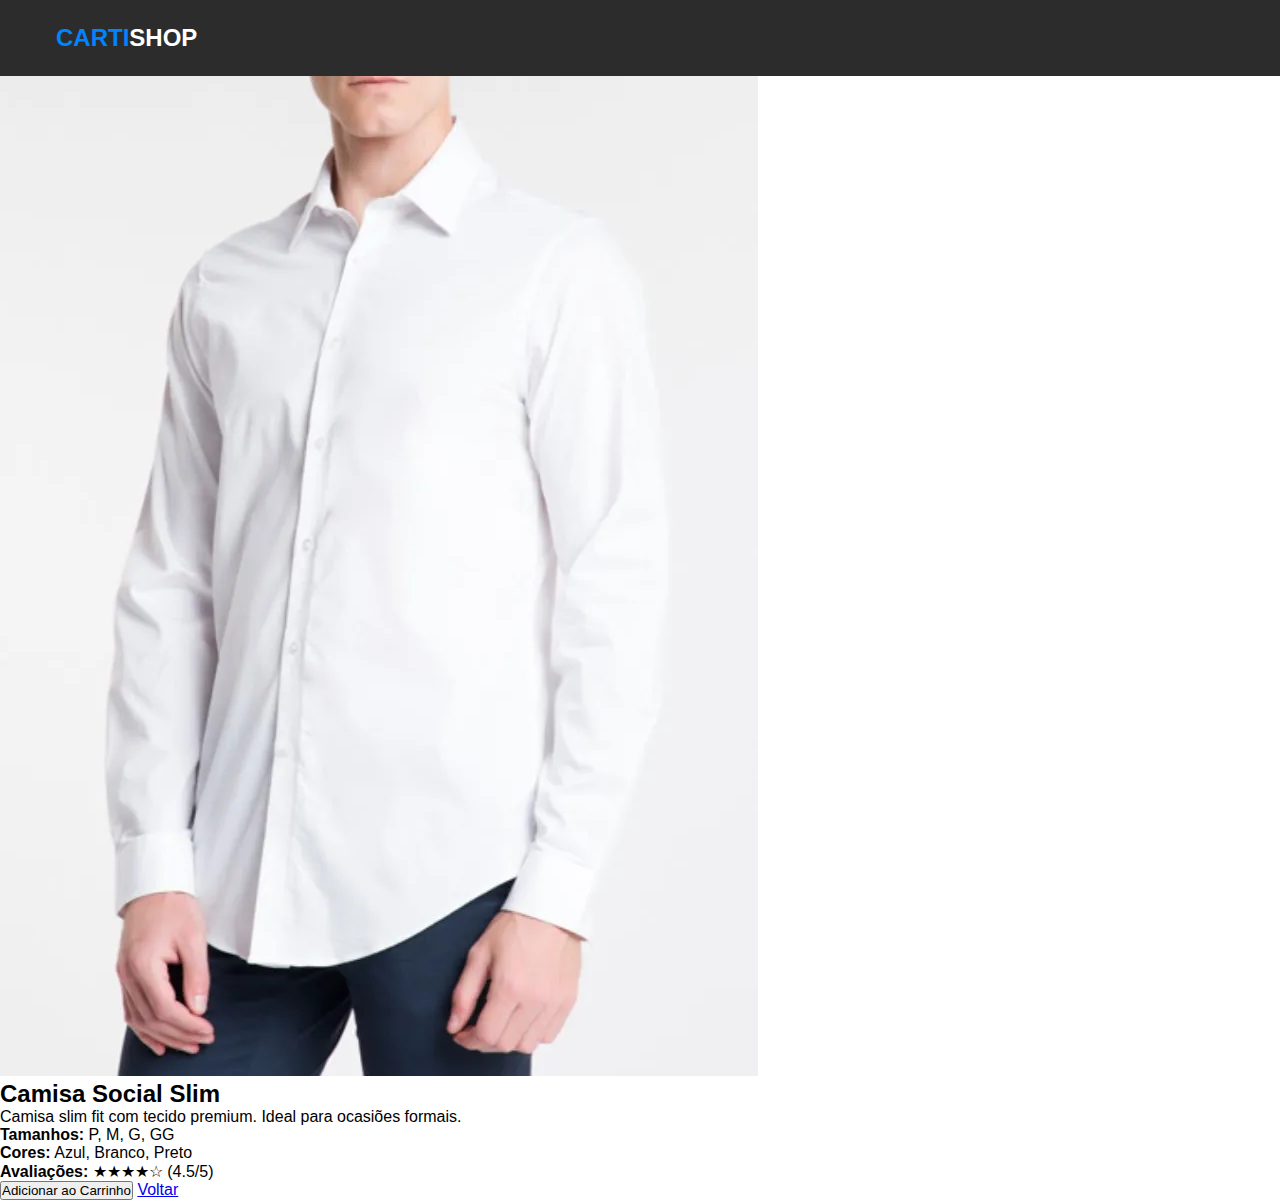
==== product.html @ 0ed12af1 "email promocao" ====
<!DOCTYPE html>
<html lang="pt-br">
  <head>
    <meta charset="UTF-8" />
    <meta name="viewport" content="width=device-width, initial-scale=1.0" />
    <title>CartiShop - Detalhes do Produto</title>
    <link rel="stylesheet" href="./assets/styles/index.css" />
    <link rel="stylesheet" href="./assets/styles/product.css" />
  </head>
  <body>
    <div class="navbar">
      <div class="container">
        <a href="catalog.html"><h1 class="logo">CARTI<span>SHOP</span></h1></a>
      </div>
    </div>

    <main class="product-details-container">
      <div class="product-details">
        <img src="./assets/images/products/product-1.jpg" alt="Camisa Social Slim" />
        <h2>Camisa Social Slim</h2>
        <p class="product-description">Camisa slim fit com tecido premium. Ideal para ocasiões formais.</p>
        <ul class="product-attributes">
          <li><strong>Tamanhos:</strong> P, M, G, GG</li>
          <li><strong>Cores:</strong> Azul, Branco, Preto</li>
          <li><strong>Avaliações:</strong> ★★★★☆ (4.5/5)</li>
        </ul>
        <div class="action-buttons">
          <button class="confirm-button">Adicionar ao Carrinho</button>
          <a href="catalog.html" class="cancel-button">Voltar</a>
        </div>
      </div>
    </main>
  </body>
</html>
---- assets/styles/index.css ----
/* Reset CSS */
* {
  margin: 0;
  padding: 0;
  box-sizing: border-box;
  font-family: Arial, sans-serif;
}

/* Cores do projeto */
:root {
  --primary-color: #2c2c2c;
  --accent-color: #0084ff;
  --text-light: #fff;
  --text-dark: #2c2c2c;
  --gray-bg: #c7c7c7;
}

/* Container */
.container {
  max-width: 1200px;
  margin: 0 auto;
  padding: 0 1rem;
}

/* Navbar */
.navbar {
  background-color: var(--primary-color);
  padding: 1.5rem;
  position: sticky;
  top: 0;
  z-index: 100;
}

.navbar .container {
  display: flex;
  justify-content: space-between;
  align-items: center;
}

.navbar a {
  text-decoration: none;
}

.logo {
  color: var(--accent-color);
  font-size: 1.5rem;
}

.logo span {
  color: var(--text-light);
}

/* Grid System */
.cols {
  display: grid;
  gap: 2rem;
}

.cols-4 {
  grid-template-columns: repeat(4, 1fr);
}

/* Footer */
footer {
  background: var(--primary-color);
  color: white;
  padding: 4rem 0;
}

footer h3 {
  margin-bottom: 1rem;
}

footer ul {
  list-style: none;
}

footer ul li {
  margin-bottom: 0.5rem;
  cursor: pointer;
}

.app-download {
  display: flex;
  gap: 1rem;
}

.app-download img {
  width: 120px;
  cursor: pointer;
}

/* Responsividade */
@media (max-width: 768px) {
  .cols-4 {
    grid-template-columns: repeat(2, 1fr);
  }
}

@media (max-width: 480px) {
  .cols-4 {
    grid-template-columns: 1fr;
  }
}
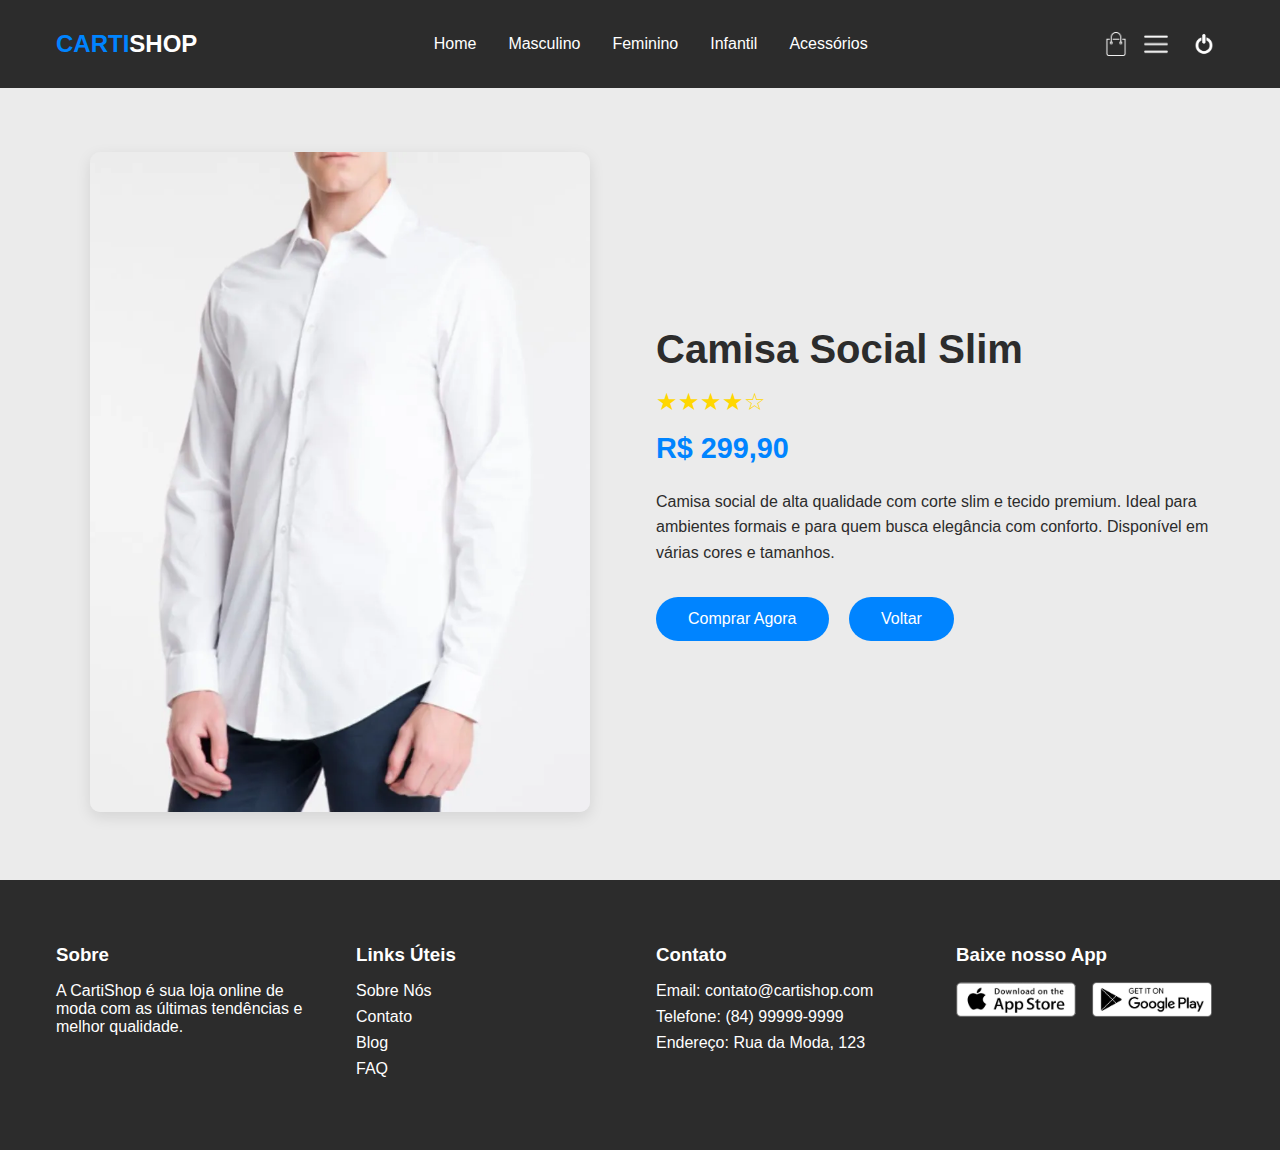
==== commit 7a23fa5f: "detalhe do produto" ====
--- a/product.html
+++ b/product.html
@@ -1,34 +1,101 @@
 <!DOCTYPE html>
 <html lang="pt-br">
-  <head>
-    <meta charset="UTF-8" />
-    <meta name="viewport" content="width=device-width, initial-scale=1.0" />
-    <title>CartiShop - Detalhes do Produto</title>
-    <link rel="stylesheet" href="./assets/styles/index.css" />
-    <link rel="stylesheet" href="./assets/styles/product.css" />
-  </head>
-  <body>
-    <div class="navbar">
-      <div class="container">
-        <a href="catalog.html"><h1 class="logo">CARTI<span>SHOP</span></h1></a>
+
+<head>
+  <meta charset="UTF-8" />
+  <meta name="viewport" content="width=device-width, initial-scale=1.0" />
+  <title>Detalhes do Produto - CartiShop</title>
+  <link rel="stylesheet" href="./assets/styles/product.css" />
+</head>
+
+<body>
+  <!-- Navbar -->
+  <div class="navbar">
+    <div class="container">
+      <a href="#">
+        <h1 class="logo">CARTI<span>SHOP</span></h1>
+      </a>
+      <nav aria-label="Menu principal">
+        <ul role="menubar">
+          <li role="menuitem">Home</li>
+          <li>Masculino</li>
+          <li>Feminino</li>
+          <li>Infantil</li>
+          <li>Acessórios</li>
+        </ul>
+      </nav>
+      <div class="nav-icons">
+        <img src="./assets/images/icons/cart.png" alt="Carrinho" />
+        <img src="./assets/images/icons/menu.png" alt="Menu" class="menu-icon" />
+        <a href="./index.html" class="logout-button" title="Sair do sistema">
+          <img src="./assets/images/icons/logout.png" alt="Sair" />
+        </a>
       </div>
     </div>
+  </div>
 
-    <main class="product-details-container">
-      <div class="product-details">
-        <img src="./assets/images/products/product-1.jpg" alt="Camisa Social Slim" />
-        <h2>Camisa Social Slim</h2>
-        <p class="product-description">Camisa slim fit com tecido premium. Ideal para ocasiões formais.</p>
-        <ul class="product-attributes">
-          <li><strong>Tamanhos:</strong> P, M, G, GG</li>
-          <li><strong>Cores:</strong> Azul, Branco, Preto</li>
-          <li><strong>Avaliações:</strong> ★★★★☆ (4.5/5)</li>
-        </ul>
-        <div class="action-buttons">
-          <button class="confirm-button">Adicionar ao Carrinho</button>
-          <a href="catalog.html" class="cancel-button">Voltar</a>
+  <!-- Seção de Detalhes do Produto -->
+  <section class="product-detail">
+    <div class="container">
+      <div class="product-detail-content">
+        <!-- Imagem do Produto -->
+        <div class="product-image">
+          <img src="./assets/images/products/product-1.jpg" alt="Camisa Social Slim" />
+        </div>
+        <!-- Informações do Produto -->
+        <div class="product-info">
+          <h2>Camisa Social Slim</h2>
+          <p class="rate">&#9733;&#9733;&#9733;&#9733;&#9734;</p>
+          <p class="price">R$ 299,90</p>
+          <p class="description">
+            Camisa social de alta qualidade com corte slim e tecido premium. Ideal para ambientes formais e para quem
+            busca elegância com conforto. Disponível em várias cores e tamanhos.
+          </p>
+          <button class="buy-button">Comprar Agora</button>
+          <button class="back-button" onclick="window.history.back()">Voltar</button>
         </div>
       </div>
-    </main>
-  </body>
-</html>
+    </div>
+  </section>
+
+  <!-- Footer -->
+  <footer>
+    <div class="container">
+      <div class="cols cols-4">
+        <div class="col">
+          <h3>Sobre</h3>
+          <p>
+            A CartiShop é sua loja online de moda com as últimas tendências e
+            melhor qualidade.
+          </p>
+        </div>
+        <div class="col">
+          <h3>Links Úteis</h3>
+          <ul>
+            <li>Sobre Nós</li>
+            <li>Contato</li>
+            <li>Blog</li>
+            <li>FAQ</li>
+          </ul>
+        </div>
+        <div class="col">
+          <h3>Contato</h3>
+          <ul>
+            <li>Email: contato@cartishop.com</li>
+            <li>Telefone: (84) 99999-9999</li>
+            <li>Endereço: Rua da Moda, 123</li>
+          </ul>
+        </div>
+        <div class="col">
+          <h3>Baixe nosso App</h3>
+          <div class="app-download">
+            <img src="./assets/images/icons/app-store.png" alt="App Store" />
+            <img src="./assets/images/icons/play-store.png" alt="Play Store" />
+          </div>
+        </div>
+      </div>
+    </div>
+  </footer>
+</body>
+
+</html>--- a/assets/styles/product.css
+++ b/assets/styles/product.css
@@ -0,0 +1,102 @@
+/* Importa os estilos base, se necessário */
+@import url("catalog.css");
+
+/* Seção de Detalhes do Produto */
+.product-detail {
+  padding: 4rem 0;
+  background-color: #f9f9f9;
+}
+
+.product-detail .container {
+  max-width: 1200px;
+  margin: 0 auto;
+  display: flex;
+  align-items: center;
+  justify-content: center;
+}
+
+.product-detail-content {
+  display: flex;
+  gap: 2rem;
+  flex-wrap: wrap;
+  align-items: center;
+}
+
+/* Imagem do Produto */
+.product-image {
+  flex: 1;
+  min-width: 300px;
+  text-align: center;
+}
+
+.product-image img {
+  width: 100%;
+  max-width: 500px;
+  border-radius: 10px;
+  box-shadow: 0 5px 15px rgba(0,0,0,0.1);
+}
+
+/* Informações do Produto */
+.product-info {
+  flex: 1;
+  min-width: 300px;
+  text-align: left;
+}
+
+.product-info h2 {
+  font-size: 2.5rem;
+  color: var(--text-dark);
+  margin-bottom: 1rem;
+}
+
+.product-info .rate {
+  font-size: 1.5rem;
+  color: #ffd700;
+  margin-bottom: 1rem;
+}
+
+.product-info .price {
+  font-size: 1.8rem;
+  font-weight: bold;
+  color: var(--accent-color);
+  margin-bottom: 1.5rem;
+}
+
+.product-info .description {
+  font-size: 1rem;
+  line-height: 1.6;
+  margin-bottom: 2rem;
+  color: var(--text-dark);
+}
+
+/* Botões */
+.product-info button {
+  background-color: var(--accent-color);
+  color: var(--text-light);
+  border: none;
+  padding: 0.8rem 2rem;
+  border-radius: 9999px;
+  font-size: 1rem;
+  cursor: pointer;
+  transition: background-color 0.3s ease, transform 0.3s ease;
+  margin-right: 1rem;
+}
+
+.product-info button:hover {
+  background-color: #006acc;
+  transform: scale(1.05);
+}
+
+/* Responsividade */
+@media (max-width: 768px) {
+  .product-detail-content {
+    flex-direction: column;
+  }
+  .product-info {
+    text-align: center;
+  }
+  .product-info button {
+    margin-right: 0;
+    margin-bottom: 1rem;
+  }
+}
